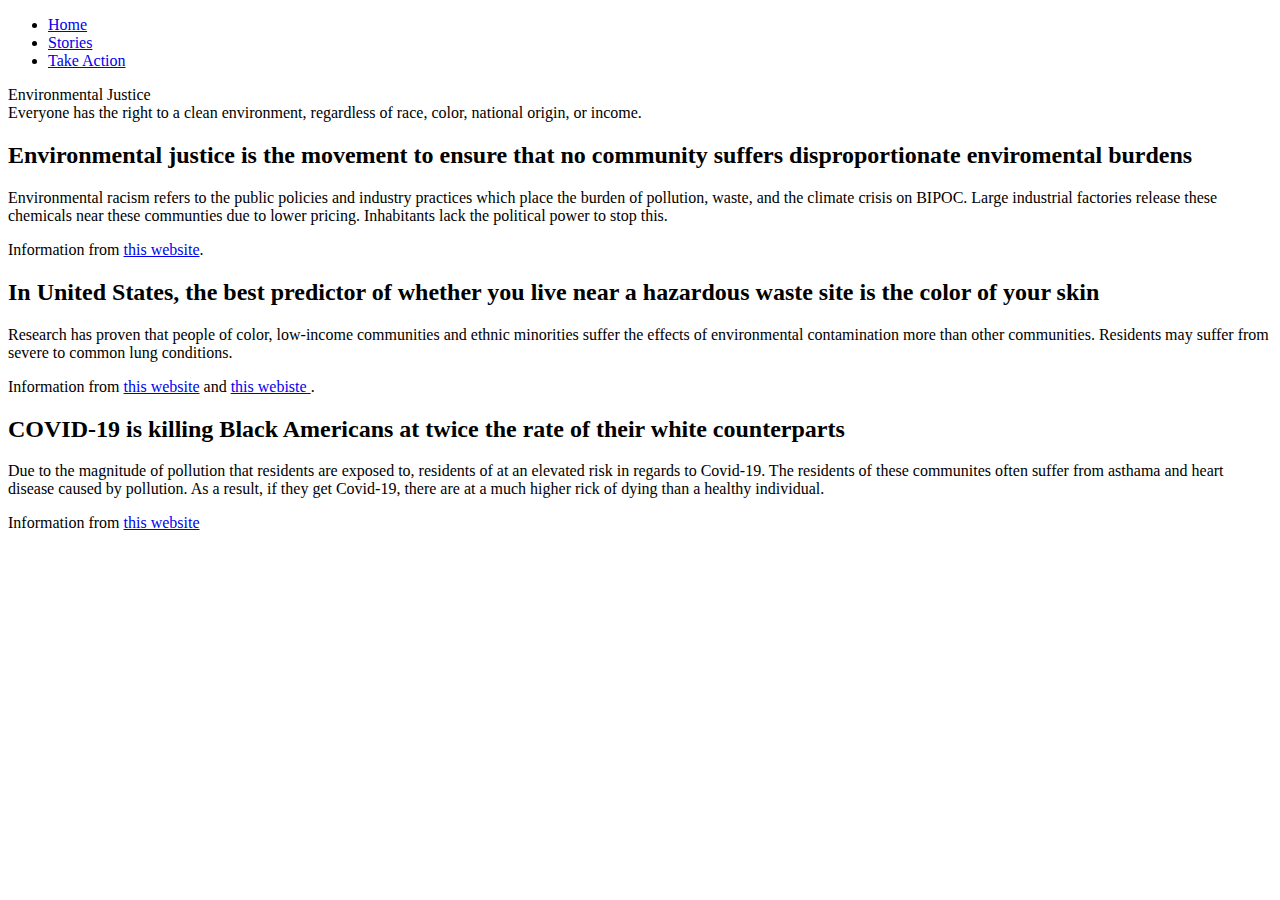
==== index.html @ d4dba3f3 "Create index.html" ====
<!DOCTYPE html>
<html lang="en">
  <head>
    <!-- TODO: Update the heading with the name of your website -->
    <title>Environmental Racism</title>

    <meta charset="utf-8" />
    <meta http-equiv="X-UA-Compatible" content="IE=edge" />
    <meta name="viewport" content="width=device-width, initial-scale=1" />

    <!-- import the webpage's stylesheets -->

    <link rel="stylesheet" href="/take-action.css" />
    <link rel="stylesheet" href="/style.css" />

    <!-- import the webpage's javascript file -->
    <script src="/script.js" defer></script>
    <link
      href="https://fonts.googleapis.com/css2?family=Merriweather:wght@300&display=swap"
      rel="stylesheet"
    />

    <!-- TODO: Add any links to Google font families here -->
  </head>
  <body>
    <nav>
      <ul class="navbar">
        <li class="nav"><a href="index.html">Home</a></li>
        <li class="nav"><a href="stories.html">Stories</a></li>
        <li class="nav"><a href="take-action.html">Take Action</a></li>
      </ul>
    </nav>

    <!------------------------------->
    <!---------TOP SECTION----------->
    <!------------------------------->
    <!--Top section with title and description-->
    <div class="main-message">
      <div class="flex-container">
        <div class="heading-home">
          <!-- TODO: Update the heading with the title of your website -->
          Environmental Justice
        </div>

        <div class="intro-text">
          <!-- TODO: Update the placeholder introduction text with your own intro text -->
          Everyone has the right to a clean environment, regardless of race,
          color, national origin, or income.
        </div>
      </div>
    </div>

    <p></p>

    <!------------------------------->
    <!----------SECTION 1------------>
    <!------------------------------->
    <!--Text section-->
    <div class="text-section">
      <h2>
        <!-- TODO: Update the heading with your own -->

        Environmental justice is the movement to ensure that no community
        suffers disproportionate enviromental burdens
      </h2>

      <p>
        <!-- TODO: Update the text with your own -->
        Environmental racism refers to the public policies and industry
        practices which place the burden of pollution, waste, and the climate
        crisis on BIPOC. Large industrial factories release these chemicals near
        these communties due to lower pricing. Inhabitants lack the political
        power to stop this.
      </p>

      <!-- OPTIONAL TODO: If you need to attribute the image in a section, add it the text section -->

      <p class="attributions">
        Information from
        <a href="http://greenaction.org/what-is-environmental-justice/"
          >this website</a
        >.
      </p>
    </div>

    <!--Image 1-->
    <div class="image-one"></div>

    <div class="text-section">
      <h2>
        <!-- TODO: Update the heading with your own -->

        In United States, the best predictor of whether you live near a
        hazardous waste site is the color of your skin
      </h2>

      <p>
        <!-- TODO: Update the text with your own -->

        Research has proven that people of color, low-income communities and
        ethnic minorities suffer the effects of environmental contamination more
        than other communities. Residents may suffer from severe to common lung
        conditions.
      </p>

      <!-- OPTIONAL TODO: If you need to attribute the image in a section, add it the text section -->

      <p class="attributions">
        Information from
        <a
          href="https://www.usatoday.com/story/news/nation/2019/03/11/air-pollution-inequality-minorities-breathe-air-polluted-whites/3130783002/"
          >this website</a
        >
        and
        <a
          href="https://qz.com/939612/race-is-the-biggest-indicator-in-the-us-of-whether-you-live-near-toxic-waste/"
        >
          this webiste </a
        >.
      </p>
    </div>

    <div class="image-two"></div>
    <!------------------------------->
    <!----------SECTION 2------------>
    <!------------------------------->
    <!-- TODO: Copy and paste the HTML from Section 1 and update the text and image class -->

    <div class="text-section">
      <h2>
        <!-- TODO: Update the heading with your own -->

        COVID-19 is killing Black Americans at twice the rate of their white
        counterparts
      </h2>

      <p>
        <!-- TODO: Update the text with your own -->

        Due to the magnitude of pollution that residents are exposed to,
        residents of at an elevated risk in regards to Covid-19. The residents
        of these communites often suffer from asthama and heart disease caused
        by pollution. As a result, if they get Covid-19, there are at a much
        higher rick of dying than a healthy individual.
      </p>

      <!-- OPTIONAL TODO: If you need to attribute the image in a section, add it the text section -->

      <p class="attributions">
        Information from
        <a href="https://www.nytimes.com/2020/04/08/nyregion/coronavirus-race-deaths.html"
          >this website</a
        >
      </p>
    </div>

    <div class="image-three"></div>
  </body>
</html>
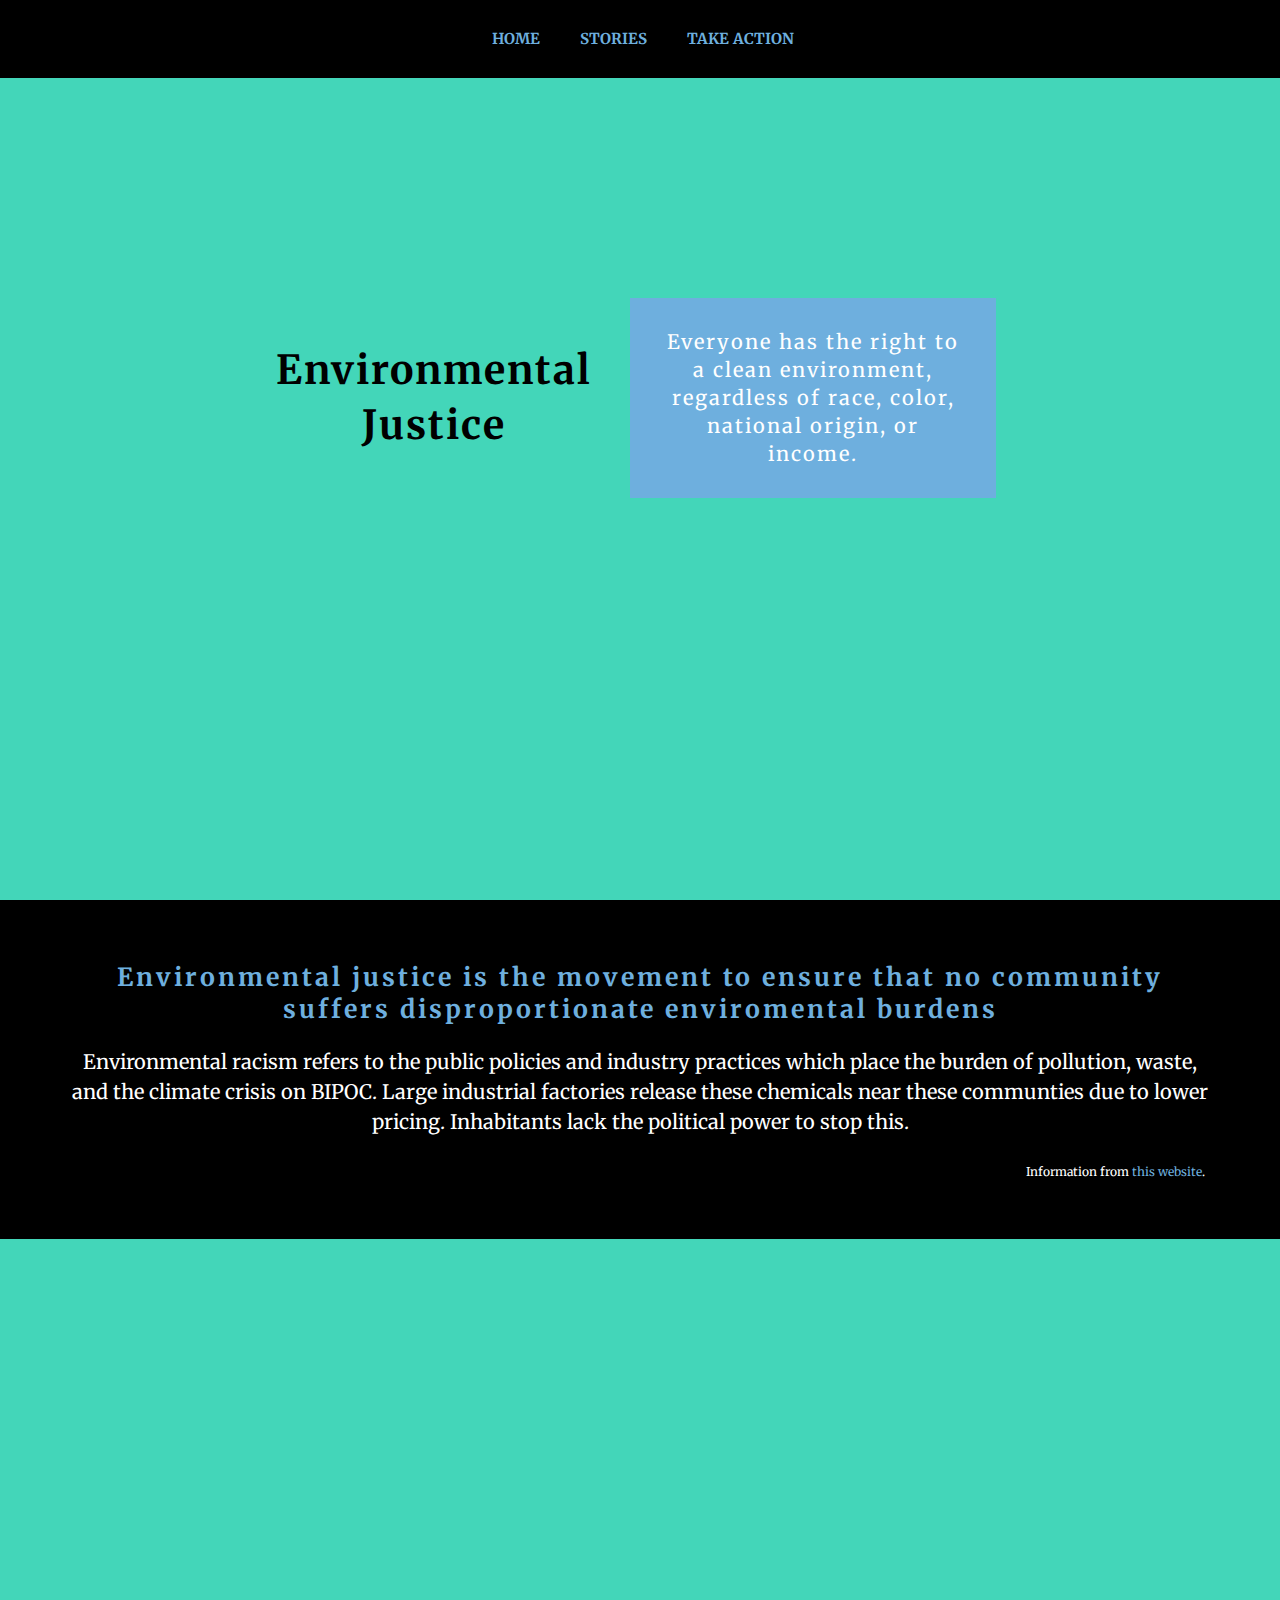
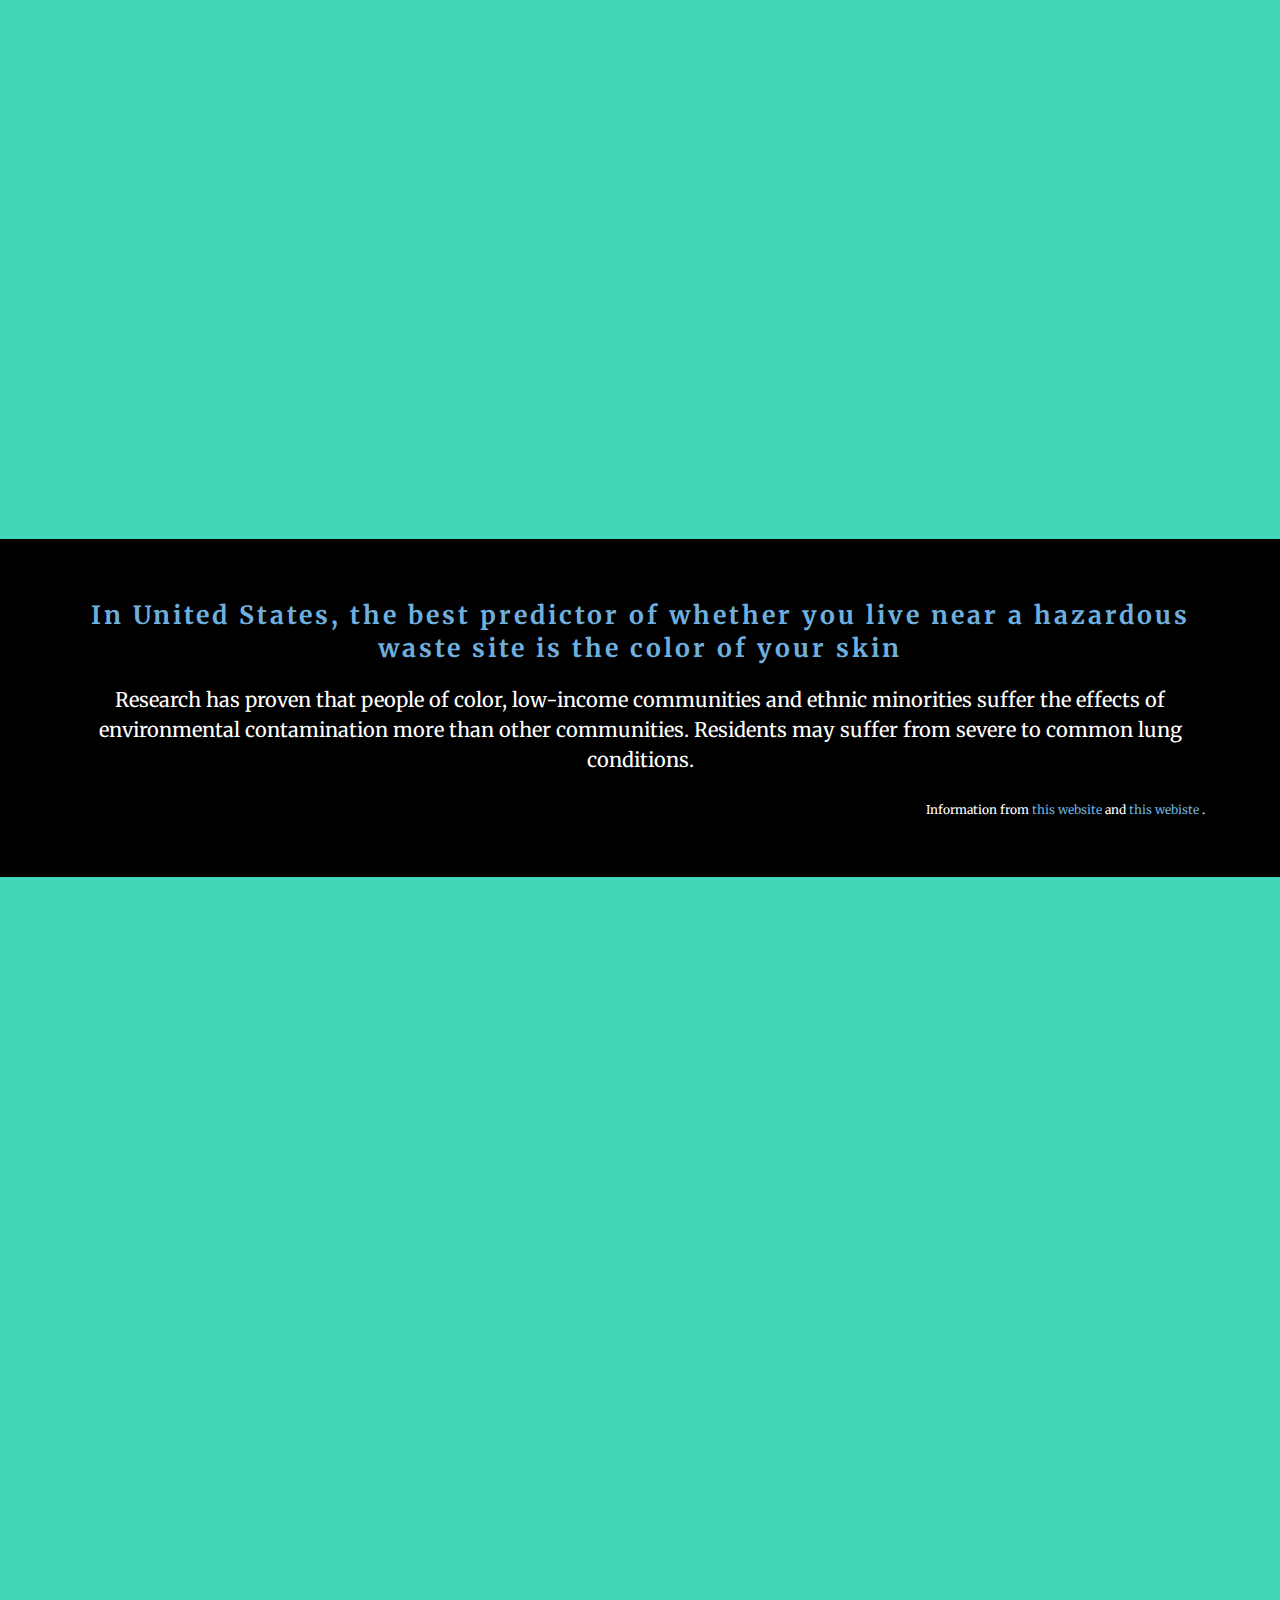
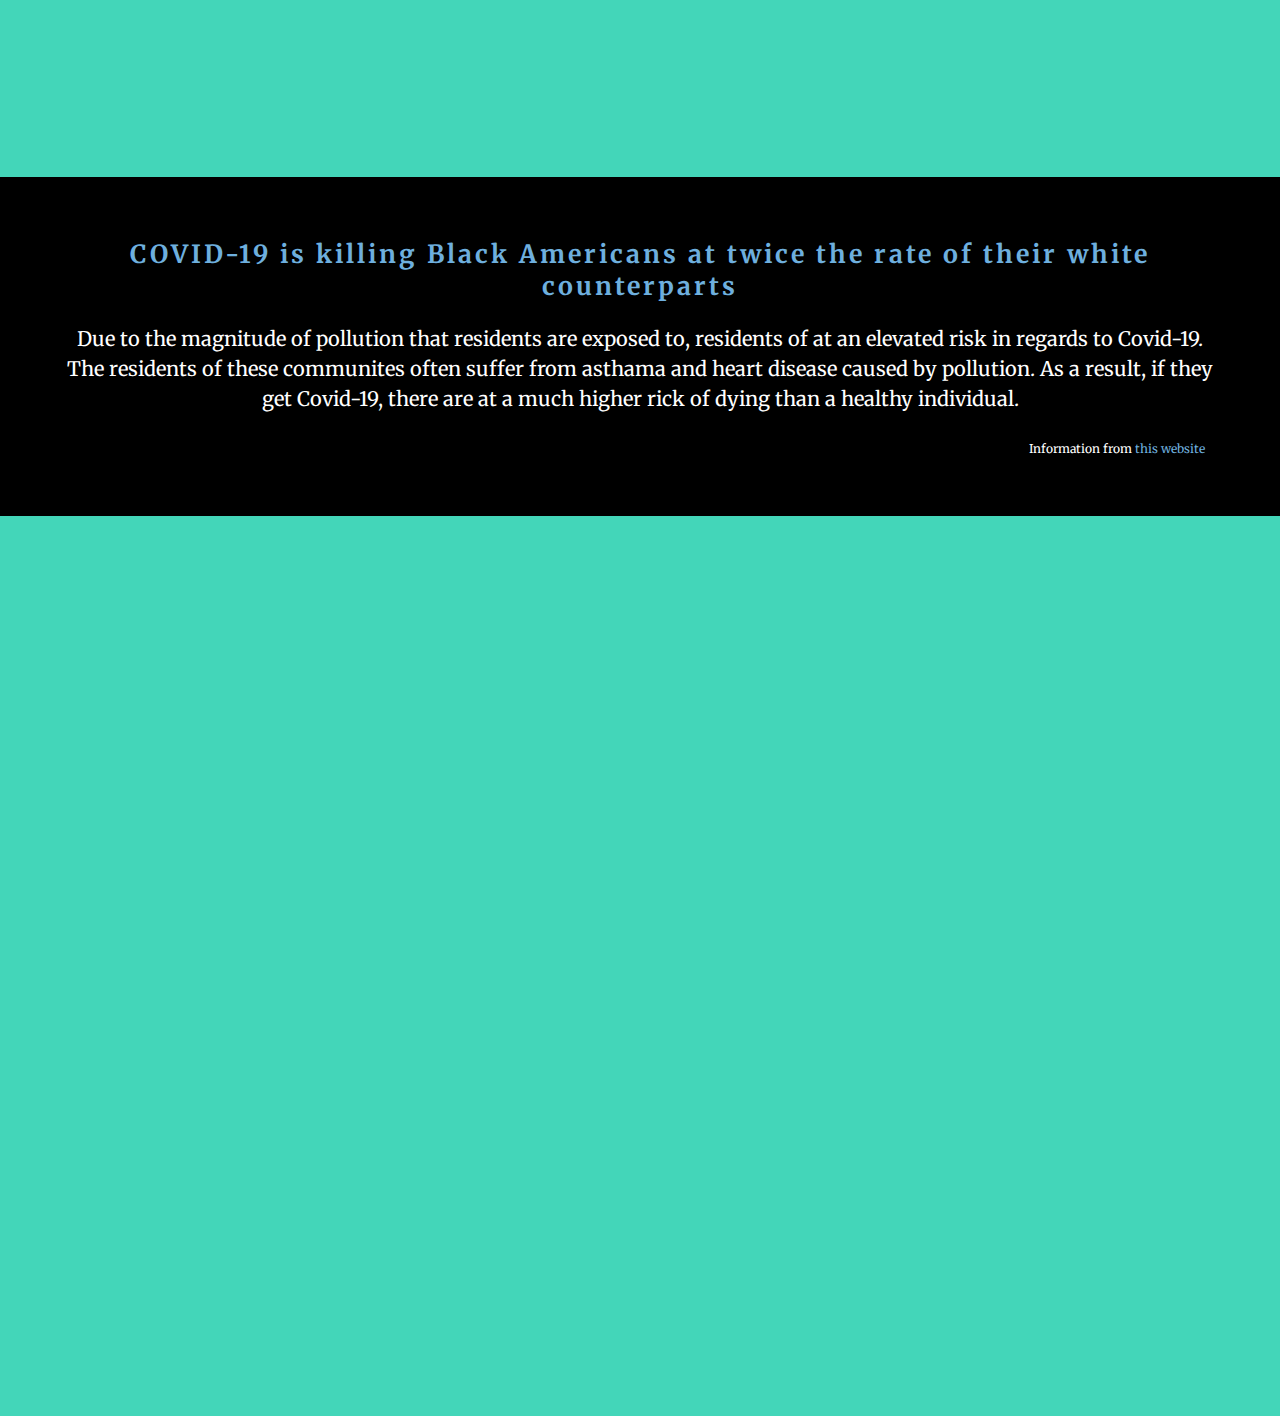
==== commit 077ef66d: "Update index.html" ====
--- a/index.html
+++ b/index.html
@@ -10,8 +10,8 @@
 
     <!-- import the webpage's stylesheets -->
 
-    <link rel="stylesheet" href="/take-action.css" />
-    <link rel="stylesheet" href="/style.css" />
+    <link rel="stylesheet" href="take-action.css" />
+    <link rel="stylesheet" href="style.css" />
 
     <!-- import the webpage's javascript file -->
     <script src="/script.js" defer></script>
--- a/take-action.css
+++ b/take-action.css
@@ -0,0 +1,312 @@
+/******************************************************/
+/************** CSS FOR TAKE-ACTION.HTML **************/
+/******************************************************/
+
+.page-header-action {
+  width: 100%;
+  position: absolute;
+  text-transform: uppercase;
+  background-color: #EDC9AF;
+  font-size:50px;
+ 
+  
+}
+
+
+
+body, html{
+  background:#EDC9AF;
+  border:none;
+  margin:0px;
+}
+
+/******************************************************/
+/***************** ACTION ITEM LIST *******************/
+/******************************************************/
+
+/* Flexbox container that holds all flex items */
+.flex-container-action {
+  display: flex;
+
+  position: absolute;
+  padding: 0.5em 0;
+  align-items: center;
+
+  left: 5%;
+  right: 5%;
+
+  margin: 5% ;
+  width: 90%;
+
+  flex-direction: row;
+  flex-wrap: nowrap;
+  justify-content: center;
+  align-items: start;
+  /*border-style: dotted;*/ /*Uncomment to see the outline of the container*/
+}
+
+/* Left box under title; item in .flex-container */
+.action-info-container {
+  width: 100%;
+  margin-right: 5%;
+  margin-left: 0;
+  margin-top: 5%;
+  margin-bottom: 5%;
+  padding: 35px;
+  font-size: 16px;
+  flex-grow: 2;
+  /*border-style: dotted;*/ /*Uncomment to see the outline of the container*/
+}
+
+.action-info-container img{
+  width: 100%;
+}
+
+/* Right box under title; item in .flex-container */
+.action-list-container {
+  width: 75%;
+  padding: 35px;
+  margin: 5%;
+  flex-grow: 1;
+  background-color: #EDC9AF;
+  /*border-style: dotted;*/ /*Uncomment to see the outline of the container*/
+}
+
+/* Holds all elements related to the action item list; inside the action-list-container */
+#checklist {
+  background-color: black;
+  border-radius: 15px;
+  padding-top: 5px;
+  padding-bottom: 15px;
+  border-width:20px;
+  border-style: solid;
+  border-color: #6eafde;
+  
+  /*border-style: dotted;*/ /*Uncomment to see the outline of the container*/
+}
+
+#checklist:hover{
+  -webkit-transform: scale(1.2);
+  -ms-transform: scale(1.2);
+  transform: scale(1.2);
+  
+  
+}
+
+/* Header in the list container */
+#checklist-header {
+  text-align: center;
+  color: #6eafde;
+  letter-spacing: 1px;
+  /*border-style: dotted;*/ /*Uncomment to see the outline of the container*/
+}
+
+/* Intructions inside the list container */
+#instructions {
+  font: 14px "Roboto", sans-serif;
+  text-align: center;
+  font-style: italic;
+  color: #6eafde;
+  /*border-style: dotted;*/ /*Uncomment to see the outline of the container*/
+  
+}
+
+/* The div container for the unordered action item list */
+#my-list {
+  padding: 10px 0 0 0;
+  margin: 0;
+  font-size: 20px;
+}
+
+/* Styling for individual action list items */
+#my-list li {
+  cursor: pointer;
+  padding-top: 5px;
+  padding-right: 20px;
+  padding-bottom: 8px; 
+  padding-left: 35px;
+  position: relative;
+  list-style-type: none;
+  transition: 0.2s;
+  width: 85%;
+  color: white;
+  /*border-style: dotted;*/ /*Uncomment to see the outline of the container*/
+}
+
+/* Styling for the check squares added at the beginning of each list item */
+#my-list li::before {
+  content: "";
+  position: absolute;
+  border-color: white;
+  border-style: solid;
+  border-width: 2px;
+  
+  top: 15px;
+  left: 13px;
+  height: 10px;
+  width: 10px;
+}
+/* 
+A note on the checkbox: This is actually just a neat trick. Before the 
+item is clicked, the CSS file inserts a blank space through the content: "";
+property. You can draw a border around this blank space so it appears like 
+a box. After the item is clicked, new CSS rules are applied that remove the 
+border from two sides and rotate the blank space by 45 degress so it looks 
+like a checkmark!
+*/
+
+/* Change background color when cursor hovers over list items */
+#my-list li:hover {
+  background:  none;
+  color: #6eafde;
+}
+
+/* Change check square color when cursor hovers over */
+#my-list li:hover::before {
+  border-color: #6eafde;
+  border-style: solid;
+}
+
+/* When marked complete (i.e. clicked on) add strikethrough */
+#my-list li.all-done {
+  text-decoration: line-through;
+}
+
+/* Add a "checked" mark when clicked on */
+#my-list li.all-done::before {
+  content: "";
+  position: absolute;
+  border-color: #6eafde;
+  border-style: solid;
+  border-width: 0 2px 2px 0;
+  top: 5px;
+  left: 16px;
+  transform: rotate(45deg);
+  height: 15px;
+  width: 7px;
+}
+
+
+
+/******************************************************/
+/** CHANGE TAKE-ACTION.HTML CSS BASED ON SCREEN SIZE **/
+/******************************************************/
+
+/* IF THE SCREEN IS ~~700 OR LESS~~ IMPLEMENT THESE RULES */
+
+@media only screen and (max-width: 700px) {
+
+  .flex-container-action {
+    flex-wrap: wrap;
+  }
+}
+
+/* IF THE SCREEN IS ~~701 OR MORE~~ IMPLEMENT THESE RULES */
+
+@media only screen and (min-width: 701px) {
+  
+  .flex-container-action {
+    flex-wrap: wrap;
+  }
+
+  .left-container {
+    width: 50%;
+    margin-right: 10%;
+  }
+}
+
+/* IF THE SCREEN IS ~~1000 OR MORE~~ IMPLEMENT THESE RULES */
+@media only screen and (min-width: 1000px) {
+
+  .flex-container-action {
+    flex-wrap: nowrap;
+  }
+}
+
+/* IF THE SCREEN IS ~~1250 OR MORE~~ IMPLEMENT THESE RULES */
+@media only screen and (min-width: 1250px) {
+  
+  .flex-container-action {
+    flex-wrap: nowrap;
+  }
+
+  #list-container {
+    background-color: white;
+    border-radius: 30px;
+    padding: 20px 20px 40px 40px;
+  }
+
+  .left-container {
+    width: 50%;
+    margin-right: 10%;
+  }
+}
+
+p{
+  color:white;
+}
+
+p1{
+  text-align: center;
+  align:center;
+  font-size:20px;
+  color:black;
+  
+}
+
+
+
+
+#balloon {
+
+  position: absolute;
+  top:-1162px;
+  float:left;
+
+}
+
+#balloons{
+  /*right:100px;*/
+  right:100px;
+  top:-1162px;
+
+  position: absolute;
+
+}
+
+#resources{
+  color:black;
+  padding-left:300px;
+  font-size:20px;
+  line-height: 40px;
+}
+
+
+h3{
+  color:#6eafde;
+  font-size:50px;
+  text-align:center;
+}
+
+
+@keyframes magnified{
+  0%{
+    transform: scale(1.05);
+  }
+  30%{
+    tranfrom:scale(1.1);
+  }
+  50%{
+    transform:scale(1.15);
+  }
+  70%{
+    transform: scale(1.15);
+  }
+  100%{
+    transform: scale(1.1);
+  }  
+}
+#a:hover, #b:hover, #c:hover, #c:hover, #d:hover, #e:hover, #f:hover{
+  animation:  magnified 5s ;
+}
+
--- a/style.css
+++ b/style.css
@@ -0,0 +1,291 @@
+
+
+
+/* 
+
+This CSS file is contains the CSS rule sets for 
+    - index.html
+    - any universal elements that all pages use
+
+The CSS for the take-action.html is in take-action.css
+
+*/
+
+/************************************************/
+/************* UNIVERSAL ELEMENTS ***************/
+/************************************************/
+
+/* TODO: Customize your font properties and background color for all elements inside the <body> and <html> tags */
+body,
+html {
+  height: 100%;
+  font-size: 20px; /* Change the font size*/
+  font-family: "Merriweather", serif;
+  line-height: 1.5em; /* Change the line height size*/
+  margin: 0em;
+  color: #6eafde; /* Change the font color*/
+  background-color: black; /* Change the background color */
+  box-sizing: border-box;
+ 
+}
+
+h1 {
+  letter-spacing: 5px;
+  font-size: 50px;
+  /*TODO: Change the font-family property to your linked font*/
+  color: #6eafde;
+  text-align: center;
+}
+
+/*TODO: Change the font-family property to your linked font*/
+h2 {
+  letter-spacing: 3px;
+  font-size: 25px;
+  color: #6eafde;
+  text-align: center;
+  line-height: 1.3em;
+}
+
+/*TODO: Change the color of a link when a person hovers over it*/
+p a {
+  color: #6eafde;
+  text-decoration: none;
+}
+
+/************************************************/
+/*************** CSS FOR NAV BAR ****************/
+/************************************************/
+
+/* All of these TODOs are optional. You should change the styling based on your mockup */
+
+/* TODO (optional): Change the background color and/or border style */
+
+ul.navbar {
+  /* Styling for the <ul class="nav-bar"> element */
+
+  width: 100%;
+  list-style-type: none;
+  margin: 0px;
+  padding: 0px;
+  overflow: hidden;
+  background-color: black;
+  border-style: solid;
+  border-color: black;
+
+  border-top-width: 10px;
+  border-bottom-width: 10px;
+  display: flex;
+  position: fixed;
+  z-index: 1;
+  justify-content: center;
+  /*
+  padding-left:500px;
+  padding-right:521px;
+  position: fixed;
+  z-index:1;
+  */
+}
+
+
+/* TODO (optional): Change the font size*/
+
+li.nav {
+  /* Styling for the <li class="nav"> element */
+
+  float: none;
+  font-size: 15px;
+  background-color: black;
+  
+}
+
+/* TODO (optional): Change the font color, decoration, and/or case */
+
+li.nav a {
+  /* Styling for the <a> elements in <li class="nav"> */
+
+  display: block;
+  color: #6eafde;
+  text-align: center;
+  padding: 14px 20px;
+  text-decoration: none;
+  text-transform: uppercase;
+  font-weight: bold;
+}
+
+/* TODO (optional): Change the background color and/or font color when the mouse hovers over an item */
+@keyframes bounce {
+  0%, 20%, 60%, 100% {
+    -webkit-transform: translateY(0);
+    transform: translateY(0);
+  }
+
+  40% {
+    -webkit-transform: translateY(-20px);
+    transform: translateY(-20px);
+  }
+
+  80% {
+    -webkit-transform: translateY(-10px);
+    transform: translateY(-10px);
+  }
+
+
+
+@keyframes bouncer}{}
+li.nav a:hover {
+  /* Styling for the <a> elements when the mouse is hovering in <li class="nav"> */
+  background-color: #6eafde;
+  color: black;
+  
+
+  animation: bounce 1s;
+
+   
+}
+
+
+/************************************************/
+/*********** CSS FOR FLEXBOX HEADING ************/
+/************************************************/
+
+/* TODO: Review the CSS properties to the flexbox container for title and intro text */
+.flex-container {
+  display: flex; /* Set the flexbox display */
+  flex-direction: row; /* Configure the flex items to row */
+  flex-wrap: nowrap; /* Don’t wrap the flex items */
+  justify-content: center; /* Justify the flex items to the center */
+  align-items: center; /* Align the flex items to the center */
+
+  /* Design properties */
+  /*background-color: black;
+  padding: 5px; */
+  padding: 5px;
+  /* Positioning properties */
+  position: absolute;
+  left: 20%;
+  right: 20%;
+  top: 30%; /* Change this value to move the box up or down */
+
+  /*Debugging Tip: Uncomment the line below to see the outline of the container*/
+  /*border-style: dotted;*/
+}
+
+/* TODO: Review the CSS properties to the flex item for the heading (the left box) */
+.heading-home {
+  padding: 2%;
+  color: black;
+  font-weight: bold;
+  font-size: 40px;
+  letter-spacing: 2px;
+  line-height: 55px;
+  text-align: center;
+
+  /*Debugging Tip: Uncomment the line below to see the outline of the container*/
+  /*border-style: dotted;*/
+}
+
+/* TODO: Review the CSS properties to the flex item for the intro text (the right box) */
+.intro-text {
+  background-color: #6eafde; /* Add your own background color */
+  padding: 4%;
+  margin: 3%;
+  color: white; /* Add the color of your font */
+  font-size: 20px; /* Add your font size*/
+  letter-spacing: 2px; /* Adds space between letters */
+  line-height: 1.4em; /* Adds space between lines */
+  text-align: center;
+
+  /*Debugging Tip: Uncomment the line below to see the outline of the container*/
+  /*border-style: dotted;*/
+}
+
+/************************************************/
+/*************** PARALLAX SCROLL ****************/
+/************************************************/
+
+/*-----------TEXT SECTIONS-----------*/
+
+/* TODO (optional): Change the background color and/or text alignment */
+
+.text-section {
+  background-color: black;
+  padding: 20px 45px;
+  margin: 20px;
+  text-align: center;
+  border:black;
+  
+}
+
+
+
+/*---------IMAGE STYLING + PARALLAX PROPERTY---------*/
+
+/* TODO: Add the CSS selector for each image to the collective image rule set */
+
+.main-message,
+.image-one,
+.image-two,
+.image-three,
+.stories,
+.image-four,
+.image-five {
+  position: relative;
+  background-position: center;
+  background-repeat: no-repeat;
+  background-color: #43d6b9ff;
+  background-size: cover;
+  min-height: 100%; /* This adjusts the height of the image */
+
+  /* TODO: Add the property to create the parallax scrolling effect here */
+  background-attachment: fixed;
+}
+
+/* TODO: Replace the current image URL with your own. This is the top image on your homepage. */
+.main-message {
+  background-image: url("https://cdn.glitch.com/a68bf7b8-70ad-4e67-b611-f170a50efe2b%2Fnuclear-power-plant-4535760_640.jpg?v=1595955651937");
+}
+
+/* TODO: Replace the current image URL with your own */
+.image-one {
+  background-image: url("https://cdn.glitch.com/a68bf7b8-70ad-4e67-b611-f170a50efe2b%2Falexander-tsang-ppN1zRQrCEg-unsplash.jpg?v=1595956378734");
+}
+
+.image-two {
+  background-image: url("https://cdn.glitch.com/a68bf7b8-70ad-4e67-b611-f170a50efe2b%2Fpollution-4846741_640.jpg?v=1595955825342​");
+}
+
+.image-three {
+  background-image: url("https://cdn.glitch.com/a68bf7b8-70ad-4e67-b611-f170a50efe2b%2Fpower-plant-2012377_640.jpg?v=1595955621716");
+}
+
+/* TODO: Add a second background image. Make sure you add this class selector to the collective image rule set above */
+
+/* TODO: Add more background images by repeating the process above */
+
+/*-----------IMAGE ATTRIBUTIONS (if required)-----------*/
+.attributions {
+  font-size: 12px;
+  text-align: right;
+  margin-right: 10px;
+}
+
+@media only screen and (max-width: 700px) {
+  .flex-container {
+    flex-wrap: wrap;
+    top: 20%;
+  }
+}
+
+.sticky {
+  position: fixed;
+  top: 0;
+  width: 100%;
+}
+/******************************************************/
+/***** CHANGE INDEX.HTML CSS BASED ON SCREEN SIZE *****/
+/******************************************************/
+
+/* TODO: Add a breakpoint if the screen is 700px or less */
+
+/* TODO: Add additional breakpoints based on your website's design*/
+
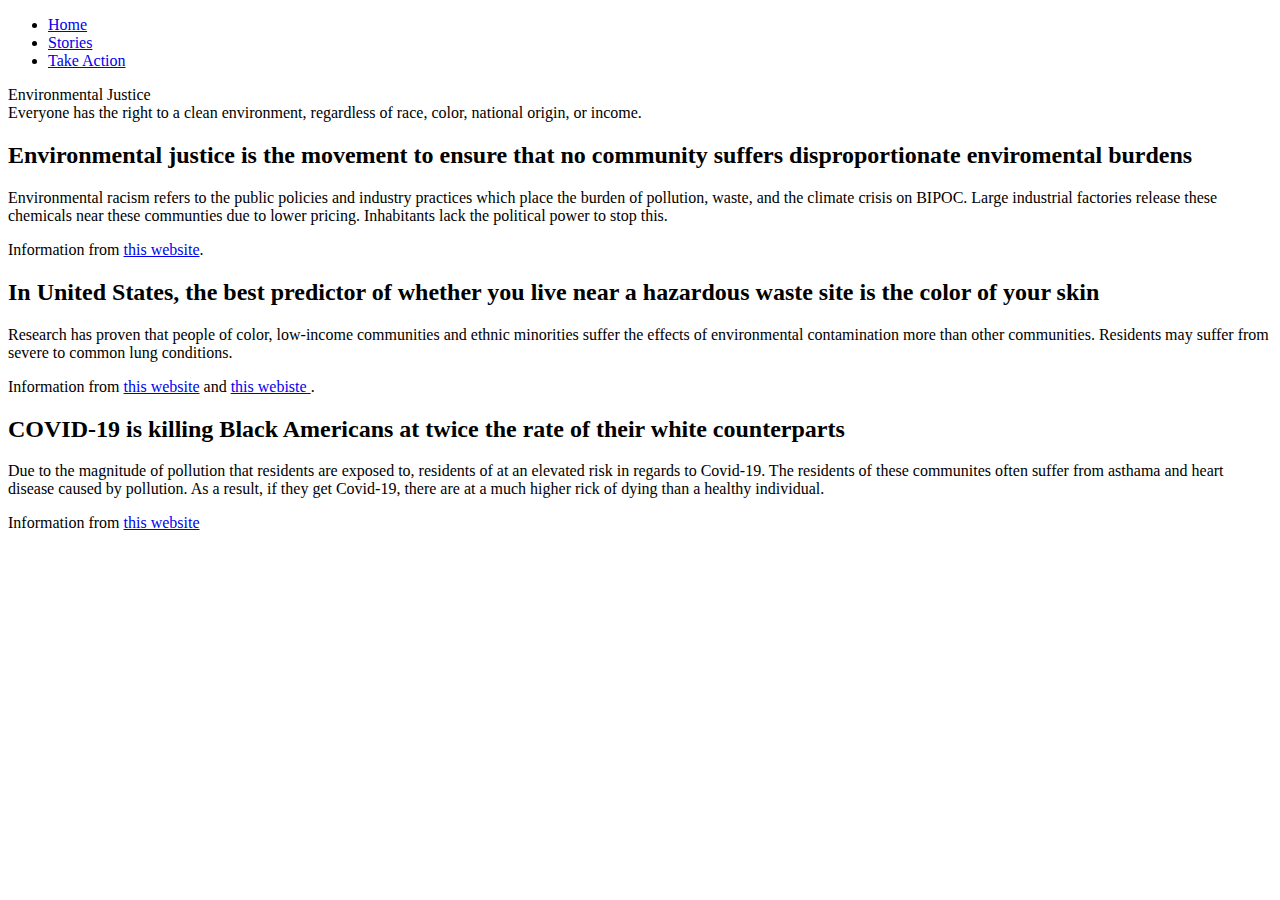
==== commit 0b1405fd: "Update index.html" ====
--- a/index.html
+++ b/index.html
@@ -10,8 +10,8 @@
 
     <!-- import the webpage's stylesheets -->
 
-    <link rel="stylesheet" href="take-action.css" />
-    <link rel="stylesheet" href="style.css" />
+    <link rel="stylesheet" type=“text/css” href="take-action.css" />
+    <link rel="stylesheet" type=“text/css” href="style.css" />
 
     <!-- import the webpage's javascript file -->
     <script src="/script.js" defer></script>
